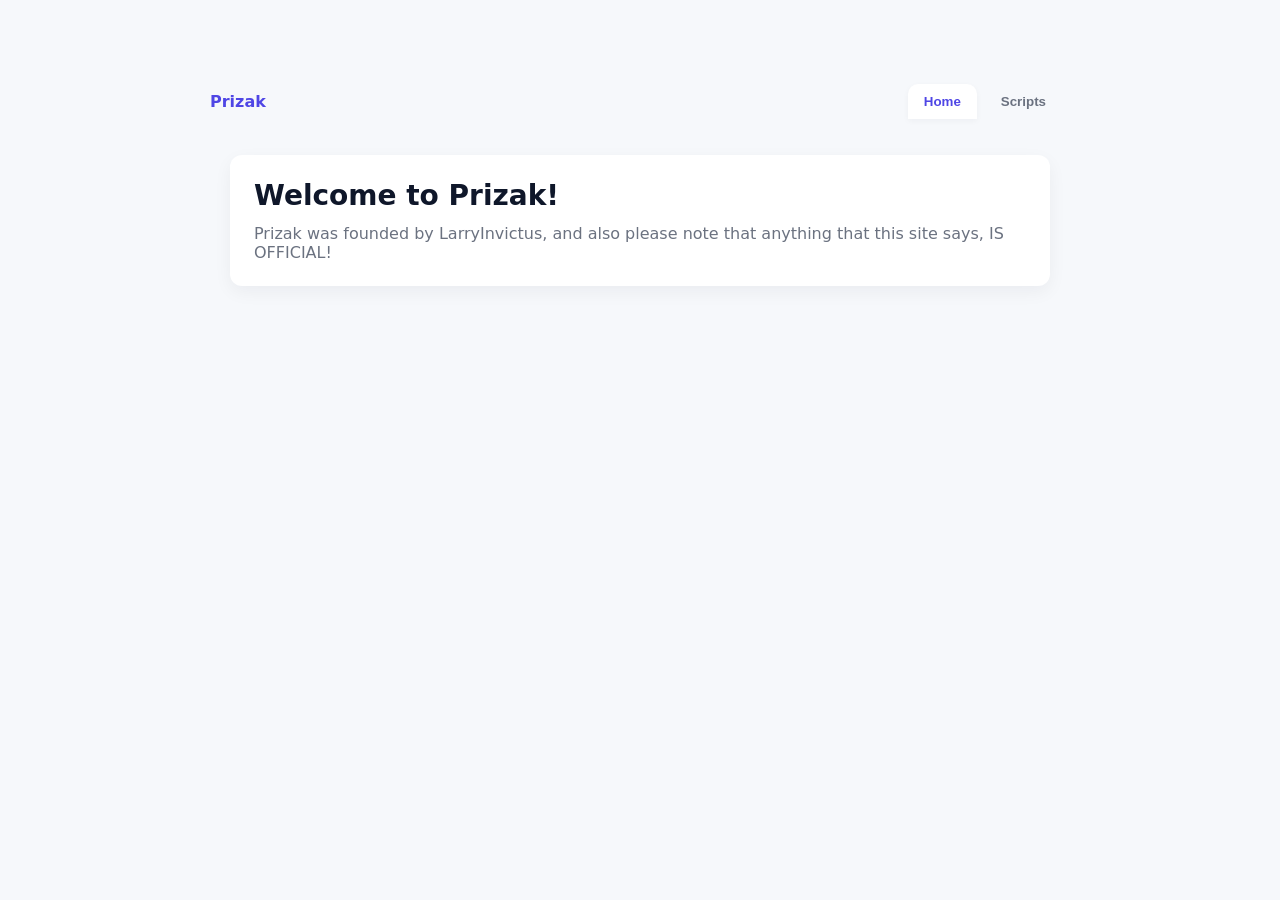
==== index.html @ 8766e025 "Rename Index.html to index.html" ====
<!doctype html>
<html lang="en">
<head>
  <meta charset="utf-8" />
  <meta name="viewport" content="width=device-width, initial-scale=1" />
  <title>Prizak</title>
  <style>
    :root{ --bg:#f6f8fb; --card:#ffffff; --accent:#4f46e5; --muted:#6b7280; --radius:12px; }
    *{box-sizing:border-box}
    body{font-family:Inter, system-ui, -apple-system, "Segoe UI", Roboto, "Helvetica Neue", Arial; margin:0; background:var(--bg); color:#111827}
    .container{max-width:900px;margin:48px auto;padding:20px}
    /* Tabs */
    .tabs{display:flex;gap:8px;padding:8px;background:transparent}
    .tab{background:transparent;border:0;padding:10px 16px;border-radius:10px 10px 0 0;color:var(--muted);cursor:pointer;font-weight:600}
    .tab.active{background:var(--card);color:var(--accent);box-shadow:0 2px 6px rgba(16,24,40,0.04);}
    header{background:linear-gradient(180deg,transparent,transparent);}
    .tab-bar{display:flex;align-items:center;justify-content:space-between;background:transparent;padding:8px 0}
    .brand{font-weight:700;color:var(--accent)}

    main{background:transparent;padding:20px}
    .tab-content{display:none;padding:24px;background:var(--card);border-radius:var(--radius);box-shadow:0 6px 18px rgba(15,23,42,0.05)}
    .tab-content.active{display:block}

    h1{margin:0 0 12px 0;font-size:28px;color:#0f172a}
    p{margin:0;color:var(--muted)}

    /* Card inside scripts */
    .card{background:linear-gradient(180deg,#fff,#fbfdff);padding:18px;border-radius:14px;border:1px solid rgba(15,23,42,0.04)}
    .card h2{margin:0 0 10px 0;font-size:18px;color:#0f172a}

    textarea.code{width:100%;min-height:80px;border-radius:10px;border:1px dashed rgba(15,23,42,0.06);padding:12px;font-family:ui-monospace, SFMono-Regular, Menlo, Monaco, "Roboto Mono", "Courier New", monospace;font-size:13px;background:#f8fafc;resize:vertical}
    .actions{display:flex;gap:8px;align-items:center;justify-content:flex-end;margin-top:12px}
    button.copy{background:var(--accent);color:white;border:0;padding:8px 12px;border-radius:10px;cursor:pointer}
    button.copy:active{transform:translateY(1px)}

    @media (max-width:600px){.container{margin:20px;padding:12px}.tabs{overflow:auto}}
  </style>
</head>
<body>
  <div class="container">
    <header>
      <div class="tab-bar">
        <div class="brand">Prizak</div>
        <nav class="tabs" role="tablist" aria-label="Main tabs">
          <button class="tab active" data-target="home" role="tab" aria-selected="true">Home</button>
          <button class="tab" data-target="scripts" role="tab" aria-selected="false">Scripts</button>
        </nav>
      </div>
    </header>

    <main>
      <section id="home" class="tab-content active" role="tabpanel">
        <h1 title="Welcome to Prizak!">Welcome to Prizak!</h1>
        <p title="Prizak was founded by LarryInvictus, and also please note that anything that this site says, IS OFFICIAL!">Prizak was founded by LarryInvictus, and also please note that anything that this site says, IS OFFICIAL!</p>
      </section>

      <section id="scripts" class="tab-content" role="tabpanel">
        <div class="card">
          <h2>PRIZAK GUI</h2>
          <p style="color:var(--muted);margin:0 0 12px 0;">Copy the string below to load the GUI in supported environments.</p>
          <textarea id="guiCode" class="code" readonly>loadstring(game:HttpGet("https://raw.githubusercontent.com/LarryInvictus/Prizak-GUI/main/gui.lua"))()</textarea>
          <div class="actions">
            <button id="copyBtn" class="copy">Copy</button>
            <span id="copyMsg" style="color:var(--muted);font-size:13px"></span>
          </div>
        </div>
      </section>
    </main>
  </div>

  <script>
    // Tab switching
    document.querySelectorAll('.tab').forEach(btn => {
      btn.addEventListener('click', () => {
        document.querySelectorAll('.tab').forEach(b => { b.classList.remove('active'); b.setAttribute('aria-selected','false') });
        document.querySelectorAll('.tab-content').forEach(c => c.classList.remove('active'));
        btn.classList.add('active'); btn.setAttribute('aria-selected','true');
        const target = btn.getAttribute('data-target');
        const el = document.getElementById(target);
        if(el) el.classList.add('active');
      });
    });

    // Copy to clipboard
    const copyBtn = document.getElementById('copyBtn');
    const guiCode = document.getElementById('guiCode');
    const copyMsg = document.getElementById('copyMsg');

    copyBtn.addEventListener('click', async () => {
      try{
        // Use navigator.clipboard if available
        if(navigator.clipboard && navigator.clipboard.writeText){
          await navigator.clipboard.writeText(guiCode.value);
        } else {
          // Fallback for older browsers
          guiCode.select();
          document.execCommand('copy');
          window.getSelection().removeAllRanges();
        }
        copyMsg.textContent = 'Copied!';
        setTimeout(()=>copyMsg.textContent = '',2000);
      }catch(e){
        copyMsg.textContent = 'Copy failed';
        console.error(e);
      }
    });
  </script>
</body>
</html>
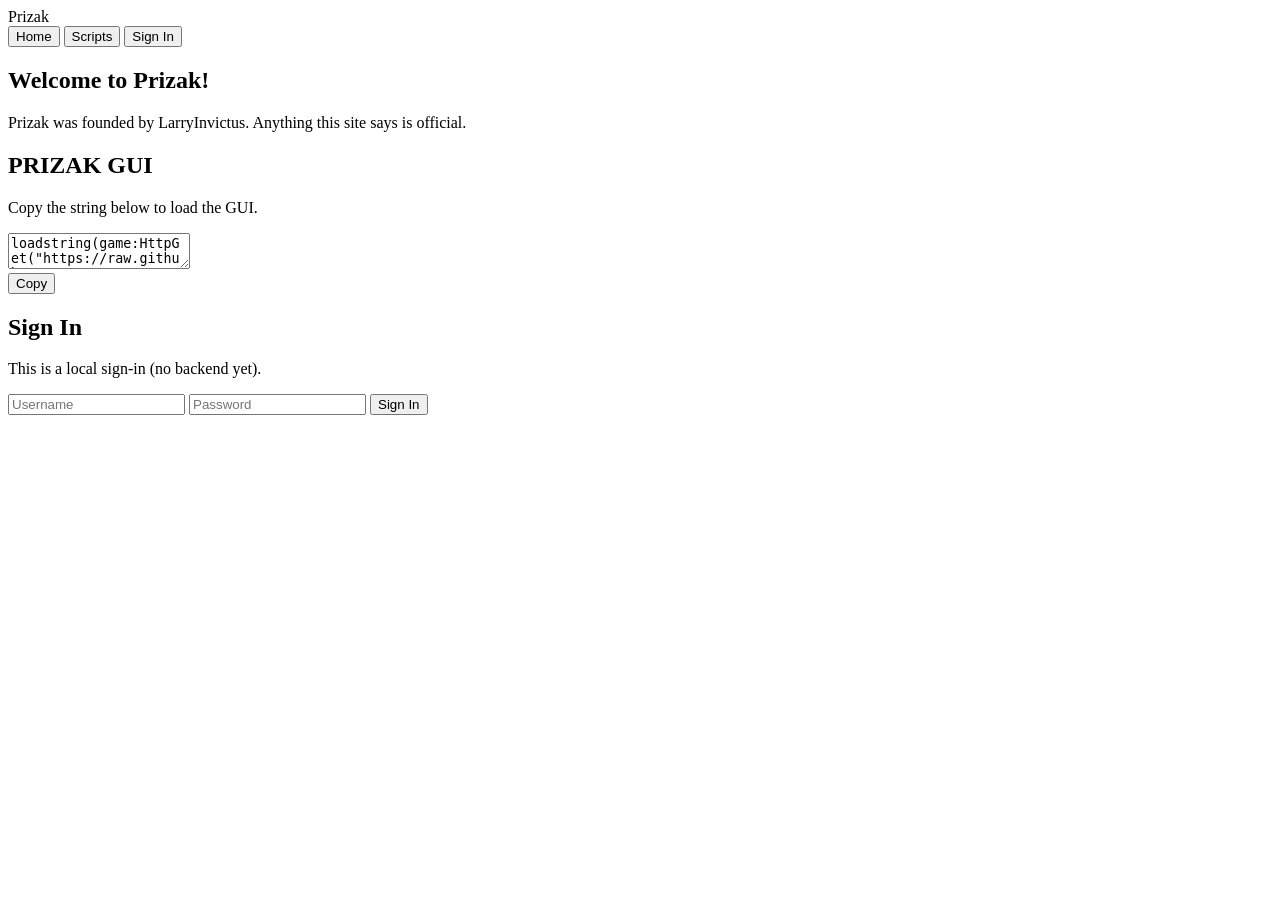
==== commit 22a97384: "Refactor HTML to use external CSS and add Sign In Replaced internal styles with external stylesheet " ====
--- a/index.html
+++ b/index.html
@@ -1,109 +1,70 @@
-<!doctype html>
+<!DOCTYPE html>
 <html lang="en">
 <head>
   <meta charset="utf-8" />
   <meta name="viewport" content="width=device-width, initial-scale=1" />
   <title>Prizak</title>
-  <style>
-    :root{ --bg:#f6f8fb; --card:#ffffff; --accent:#4f46e5; --muted:#6b7280; --radius:12px; }
-    *{box-sizing:border-box}
-    body{font-family:Inter, system-ui, -apple-system, "Segoe UI", Roboto, "Helvetica Neue", Arial; margin:0; background:var(--bg); color:#111827}
-    .container{max-width:900px;margin:48px auto;padding:20px}
-    /* Tabs */
-    .tabs{display:flex;gap:8px;padding:8px;background:transparent}
-    .tab{background:transparent;border:0;padding:10px 16px;border-radius:10px 10px 0 0;color:var(--muted);cursor:pointer;font-weight:600}
-    .tab.active{background:var(--card);color:var(--accent);box-shadow:0 2px 6px rgba(16,24,40,0.04);}
-    header{background:linear-gradient(180deg,transparent,transparent);}
-    .tab-bar{display:flex;align-items:center;justify-content:space-between;background:transparent;padding:8px 0}
-    .brand{font-weight:700;color:var(--accent)}
 
-    main{background:transparent;padding:20px}
-    .tab-content{display:none;padding:24px;background:var(--card);border-radius:var(--radius);box-shadow:0 6px 18px rgba(15,23,42,0.05)}
-    .tab-content.active{display:block}
+  <link rel="stylesheet" href="prizak.css">
+</head>
 
-    h1{margin:0 0 12px 0;font-size:28px;color:#0f172a}
-    p{margin:0;color:var(--muted)}
-
-    /* Card inside scripts */
-    .card{background:linear-gradient(180deg,#fff,#fbfdff);padding:18px;border-radius:14px;border:1px solid rgba(15,23,42,0.04)}
-    .card h2{margin:0 0 10px 0;font-size:18px;color:#0f172a}
-
-    textarea.code{width:100%;min-height:80px;border-radius:10px;border:1px dashed rgba(15,23,42,0.06);padding:12px;font-family:ui-monospace, SFMono-Regular, Menlo, Monaco, "Roboto Mono", "Courier New", monospace;font-size:13px;background:#f8fafc;resize:vertical}
-    .actions{display:flex;gap:8px;align-items:center;justify-content:flex-end;margin-top:12px}
-    button.copy{background:var(--accent);color:white;border:0;padding:8px 12px;border-radius:10px;cursor:pointer}
-    button.copy:active{transform:translateY(1px)}
-
-    @media (max-width:600px){.container{margin:20px;padding:12px}.tabs{overflow:auto}}
-  </style>
-</head>
 <body>
   <div class="container">
     <header>
       <div class="tab-bar">
         <div class="brand">Prizak</div>
-        <nav class="tabs" role="tablist" aria-label="Main tabs">
-          <button class="tab active" data-target="home" role="tab" aria-selected="true">Home</button>
-          <button class="tab" data-target="scripts" role="tab" aria-selected="false">Scripts</button>
+        <nav class="tabs" role="tablist">
+          <button class="tab active" data-target="home">Home</button>
+          <button class="tab" data-target="scripts">Scripts</button>
+          <button class="tab" data-target="signin">Sign In</button>
         </nav>
       </div>
     </header>
 
     <main>
-      <section id="home" class="tab-content active" role="tabpanel">
-        <h1 title="Welcome to Prizak!">Welcome to Prizak!</h1>
-        <p title="Prizak was founded by LarryInvictus, and also please note that anything that this site says, IS OFFICIAL!">Prizak was founded by LarryInvictus, and also please note that anything that this site says, IS OFFICIAL!</p>
+
+      <!-- HOME -->
+      <section id="home" class="tab-content active">
+        <h1>Welcome to Prizak!</h1>
+        <p>Prizak was founded by LarryInvictus. Anything this site says is official.</p>
       </section>
 
-      <section id="scripts" class="tab-content" role="tabpanel">
+      <!-- SCRIPTS -->
+      <section id="scripts" class="tab-content">
         <div class="card">
           <h2>PRIZAK GUI</h2>
-          <p style="color:var(--muted);margin:0 0 12px 0;">Copy the string below to load the GUI in supported environments.</p>
-          <textarea id="guiCode" class="code" readonly>loadstring(game:HttpGet("https://raw.githubusercontent.com/LarryInvictus/Prizak-GUI/main/gui.lua"))()</textarea>
+          <p class="muted">Copy the string below to load the GUI.</p>
+
+          <textarea id="guiCode" class="code" readonly>
+loadstring(game:HttpGet("https://raw.githubusercontent.com/LarryInvictus/Prizak-GUI/main/gui.lua"))()
+          </textarea>
+
           <div class="actions">
-            <button id="copyBtn" class="copy">Copy</button>
-            <span id="copyMsg" style="color:var(--muted);font-size:13px"></span>
+            <button class="copy" data-copy="guiCode">Copy</button>
+            <span class="copyMsg"></span>
           </div>
         </div>
       </section>
+
+      <!-- SIGN IN -->
+      <section id="signin" class="tab-content">
+        <div class="card">
+          <h2>Sign In</h2>
+          <p class="muted">This is a local sign-in (no backend yet).</p>
+
+          <div class="signin-form">
+            <input type="text" id="username" placeholder="Username">
+            <input type="password" id="password" placeholder="Password">
+            <button id="signinBtn">Sign In</button>
+          </div>
+
+          <div id="signinMsg" class="success"></div>
+        </div>
+      </section>
+
     </main>
   </div>
 
-  <script>
-    // Tab switching
-    document.querySelectorAll('.tab').forEach(btn => {
-      btn.addEventListener('click', () => {
-        document.querySelectorAll('.tab').forEach(b => { b.classList.remove('active'); b.setAttribute('aria-selected','false') });
-        document.querySelectorAll('.tab-content').forEach(c => c.classList.remove('active'));
-        btn.classList.add('active'); btn.setAttribute('aria-selected','true');
-        const target = btn.getAttribute('data-target');
-        const el = document.getElementById(target);
-        if(el) el.classList.add('active');
-      });
-    });
-
-    // Copy to clipboard
-    const copyBtn = document.getElementById('copyBtn');
-    const guiCode = document.getElementById('guiCode');
-    const copyMsg = document.getElementById('copyMsg');
-
-    copyBtn.addEventListener('click', async () => {
-      try{
-        // Use navigator.clipboard if available
-        if(navigator.clipboard && navigator.clipboard.writeText){
-          await navigator.clipboard.writeText(guiCode.value);
-        } else {
-          // Fallback for older browsers
-          guiCode.select();
-          document.execCommand('copy');
-          window.getSelection().removeAllRanges();
-        }
-        copyMsg.textContent = 'Copied!';
-        setTimeout(()=>copyMsg.textContent = '',2000);
-      }catch(e){
-        copyMsg.textContent = 'Copy failed';
-        console.error(e);
-      }
-    });
-  </script>
+  <script src="prizak.js"></script>
 </body>
 </html>
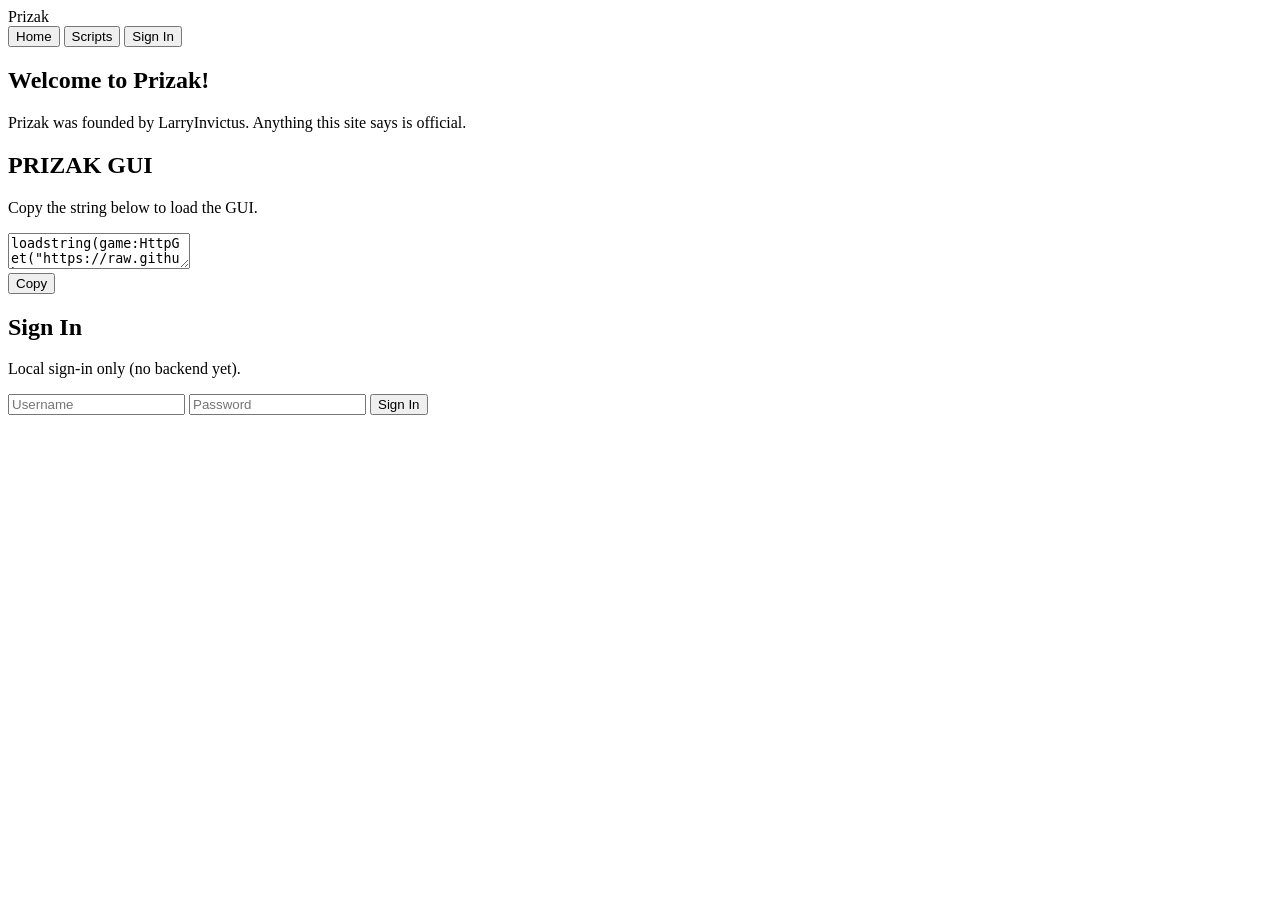
==== commit 54dfa73a: "Update sign-in message for clarity" ====
--- a/index.html
+++ b/index.html
@@ -50,7 +50,7 @@
       <section id="signin" class="tab-content">
         <div class="card">
           <h2>Sign In</h2>
-          <p class="muted">This is a local sign-in (no backend yet).</p>
+          <p class="muted">Local sign-in only (no backend yet).</p>
 
           <div class="signin-form">
             <input type="text" id="username" placeholder="Username">
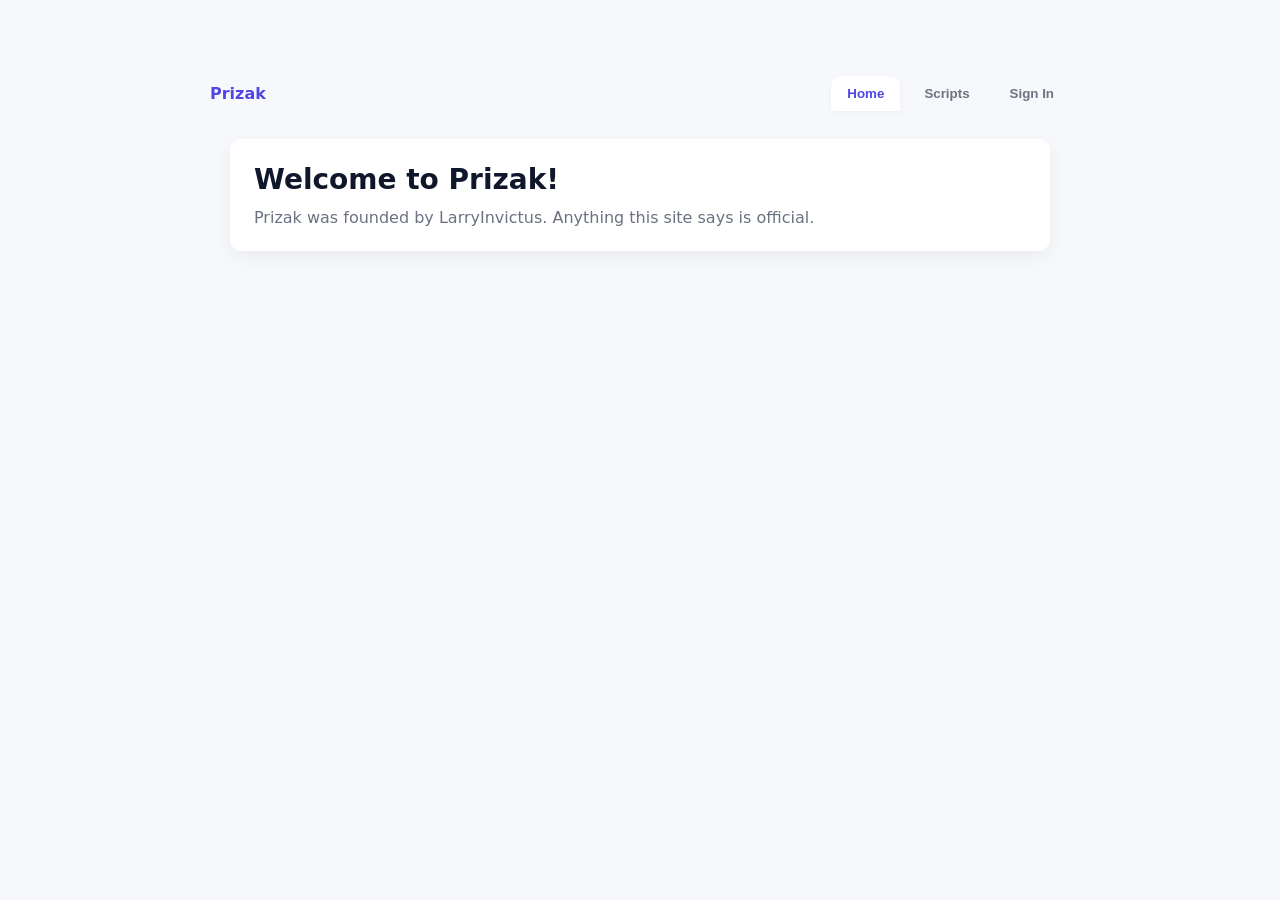
==== commit 5d4ad1ba: "Fix indentation and formatting in index.html" ====
--- a/index.html
+++ b/index.html
@@ -13,7 +13,7 @@
     <header>
       <div class="tab-bar">
         <div class="brand">Prizak</div>
-        <nav class="tabs" role="tablist">
+        <nav class="tabs">
           <button class="tab active" data-target="home">Home</button>
           <button class="tab" data-target="scripts">Scripts</button>
           <button class="tab" data-target="signin">Sign In</button>
@@ -67,4 +67,4 @@
 
   <script src="prizak.js"></script>
 </body>
-</html>
+  </html>
--- a/prizak.css
+++ b/prizak.css
@@ -0,0 +1,210 @@
+:root {
+  --bg: #f6f8fb;
+  --card: #ffffff;
+  --accent: #4f46e5;
+  --muted: #6b7280;
+  --radius: 12px;
+  --error: #c33;
+  --success: #3c3;
+}
+
+/* Reset */
+* { box-sizing: border-box; }
+body {
+  font-family: Inter, system-ui, -apple-system, "Segoe UI", Roboto, "Helvetica Neue", Arial;
+  margin: 0;
+  background: var(--bg);
+  color: #111827;
+}
+
+/* Layout */
+.container {
+  max-width: 900px;
+  margin: 48px auto;
+  padding: 20px;
+}
+
+/* Header + Tabs */
+.tab-bar {
+  display: flex;
+  align-items: center;
+  justify-content: space-between;
+  padding: 8px 0;
+}
+
+.brand {
+  font-weight: 700;
+  color: var(--accent);
+}
+
+.tabs {
+  display: flex;
+  gap: 8px;
+}
+
+.tab {
+  background: transparent;
+  border: 0;
+  padding: 10px 16px;
+  border-radius: 10px 10px 0 0;
+  color: var(--muted);
+  cursor: pointer;
+  font-weight: 600;
+}
+
+.tab.active {
+  background: var(--card);
+  color: var(--accent);
+  box-shadow: 0 2px 6px rgba(16, 24, 40, 0.04);
+}
+
+/* Content */
+main {
+  padding: 20px;
+}
+
+.tab-content {
+  display: none;
+  padding: 24px;
+  background: var(--card);
+  border-radius: var(--radius);
+  box-shadow: 0 6px 18px rgba(15, 23, 42, 0.05);
+}
+
+.tab-content.active {
+  display: block;
+}
+
+h1 {
+  margin: 0 0 12px 0;
+  font-size: 28px;
+  color: #0f172a;
+}
+
+p {
+  margin: 0;
+  color: var(--muted);
+}
+
+/* Cards */
+.card {
+  background: linear-gradient(180deg, #fff, #fbfdff);
+  padding: 18px;
+  border-radius: 14px;
+  border: 1px solid rgba(15, 23, 42, 0.04);
+}
+
+.card h2 {
+  margin: 0 0 10px 0;
+  font-size: 18px;
+  color: #0f172a;
+}
+
+.muted {
+  color: var(--muted);
+}
+
+/* Code box */
+textarea.code {
+  width: 100%;
+  min-height: 80px;
+  border-radius: 10px;
+  border: 1px dashed rgba(15, 23, 42, 0.06);
+  padding: 12px;
+  font-family: ui-monospace, SFMono-Regular, Menlo, Monaco, "Roboto Mono", "Courier New", monospace;
+  font-size: 13px;
+  background: #f8fafc;
+  resize: vertical;
+}
+
+/* Actions */
+.actions {
+  display: flex;
+  gap: 8px;
+  align-items: center;
+  justify-content: flex-end;
+  margin-top: 12px;
+}
+
+button.copy {
+  background: var(--accent);
+  color: white;
+  border: 0;
+  padding: 8px 12px;
+  border-radius: 10px;
+  cursor: pointer;
+}
+
+button.copy:active {
+  transform: translateY(1px);
+}
+
+/* Messages */
+.success {
+  background: #efe;
+  color: var(--success);
+  border-left: 4px solid var(--success);
+  padding: 12px;
+  border-radius: 8px;
+  margin-top: 12px;
+  display: none;
+}
+
+/* --- SIGN IN (SAFE + CLEAN) --- */
+
+.signin-form {
+  display: flex;
+  flex-direction: column;
+  gap: 14px;
+  margin-top: 12px;
+}
+
+.signin-form input {
+  padding: 12px 14px;
+  border-radius: 10px;
+  border: 2px solid #e5e7eb;
+  background: #f9fafb;
+  font-size: 15px;
+  transition: all 0.25s ease;
+}
+
+.signin-form input:focus {
+  outline: none;
+  border-color: var(--accent);
+  background: #fff;
+  box-shadow: 0 0 0 3px rgba(79, 70, 229, 0.15);
+}
+
+#signinBtn {
+  padding: 14px 18px;
+  border-radius: 10px;
+  border: none;
+  background: var(--accent);
+  color: white;
+  font-size: 16px;
+  font-weight: 600;
+  cursor: pointer;
+  transition: all 0.25s ease;
+}
+
+#signinBtn:hover {
+  background: #4338ca;
+  box-shadow: 0 6px 16px rgba(79, 70, 229, 0.35);
+  transform: translateY(-2px);
+}
+
+#signinBtn:active {
+  transform: translateY(0);
+  box-shadow: none;
+}
+
+/* Mobile */
+@media (max-width: 600px) {
+  .container {
+    margin: 20px;
+    padding: 12px;
+  }
+  .tabs {
+    overflow-x: auto;
+  }
+    }
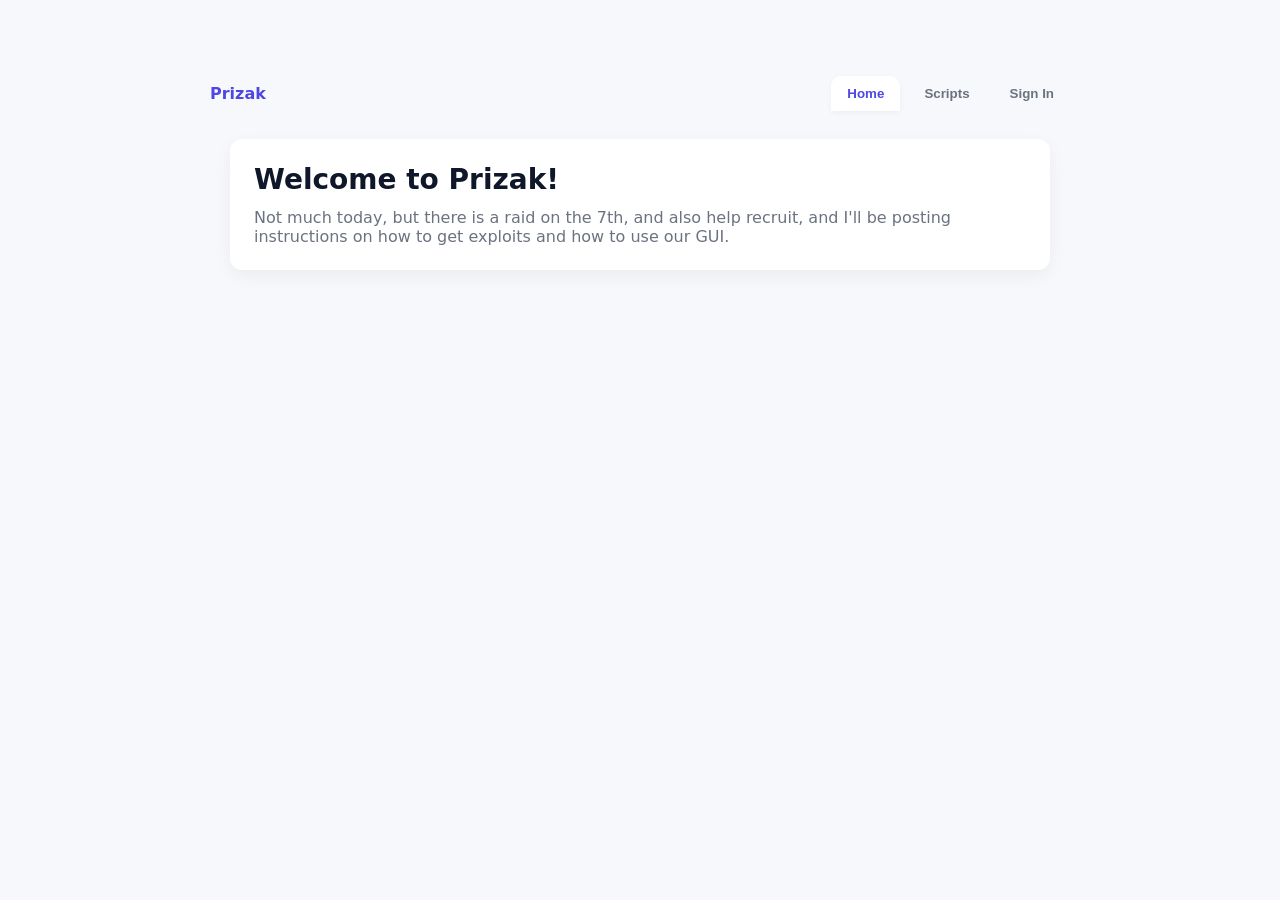
==== commit 890d1524: "Revise home section content with new information Updated the content in the home section to reflect " ====
--- a/index.html
+++ b/index.html
@@ -26,7 +26,7 @@
       <!-- HOME -->
       <section id="home" class="tab-content active">
         <h1>Welcome to Prizak!</h1>
-        <p>Prizak was founded by LarryInvictus. Anything this site says is official.</p>
+        <p>Not much today, but there is a raid on the 7th, and also help recruit, and I'll be posting instructions on how to get exploits and how to use our GUI.</p>
       </section>
 
       <!-- SCRIPTS -->
